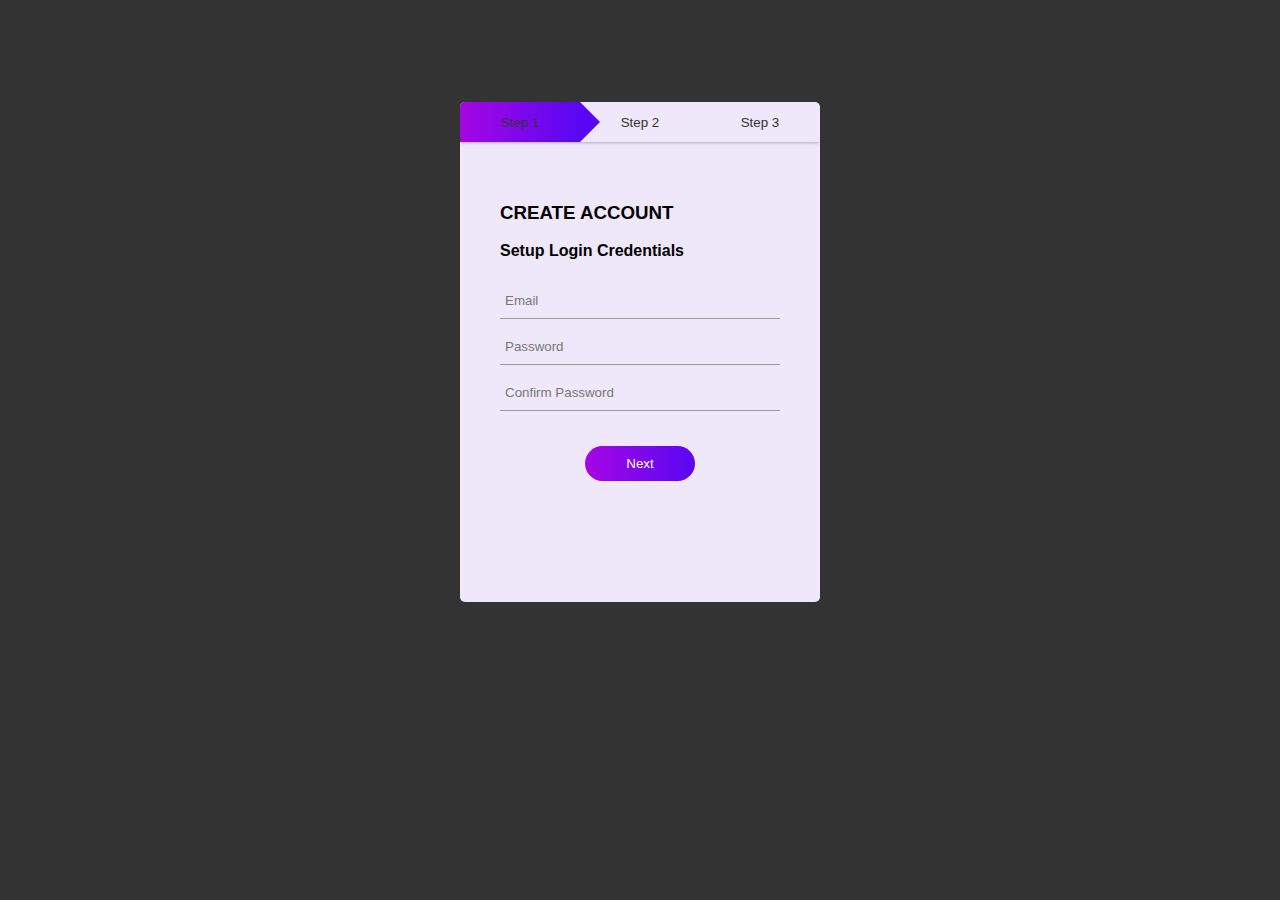
==== owners/advisorsignup.html @ 2f96c424 "initial" ====
<html>

<head>
    <link rel="stylesheet" href="advisorsignup.css">
    <title>Advisor Signup</title>
</head>

<body>
    <div class="container">
     
        <form id="Form1">
            <h3>CREATE ACCOUNT</h3>
            <br />
            <h4>Setup Login Credentials</h4>
            <br />
            <input type="text" name="email" placeholder="Email" required>
            <input type="password" name="password"  placeholder="Password" required>
            <input type="password" name="confirm"  placeholder="Confirm Password" required>

            <div class="btn-box">
                <button type="button" id="Next1">Next</button>
            </div>
        </form>

        <form id="Form2">
            <h3>CREATE ACCOUNT</h3>
            <br />
            <h4>Personal Details</h4>
            <br />
            <input type="text" name="name"  placeholder="Name" required>
            <input type="text" name="company" placeholder="Company" required>
            <input type="text" name="designation" placeholder="Designtion" required>
            <input type="text" name="field"  placeholder="Field" required>
            <input type="text" name="mobileno"  placeholder="Mobile number" required>

            <div class="btn-box">
                <button type="button" id="Back1">Back</button>
                <button type="button" id="Next2">Next</button>
            </div>
        </form>

        <form id="Form3">
            <h3>CREATE ACCOUNT</h3>
            <br />
            <h4>Social Links and Qualifications</h4>
            <br />
            <input type="text" name="medium"  placeholder="Medium">
            <input type="text" name="linkedin"  placeholder="Linkedin">
            <input type="text"  name="github" placeholder="Github">
            <br />
            <br />
            <div class="input-box message-box">

            <textarea name="qualifications" id="#txt1" cols="35" rows="2.5" class="form-control" placeholder="Qualifications"></textarea>
            <br />
            <br />
            <textarea name="work_experience" id="" cols="35" rows="2.5" class="form-control" placeholder="Work Experience"></textarea>
            </div>
            <div class="btn-box">
                <button type="button" id="Back2">Back</button>
                <button type="button">Submit</button>
            </div>
        </form>

 
        <div class="step-row">

            <div id="progress"></div>
            <div class="step-col"><small>Step 1</small></div>
            <div class="step-col"><small>Step 2 </small></div>
            <div class="step-col"><small>Step 3</small></div>
        </div>

    </div>

    <script>
        var Form1 = document.getElementById("Form1");
        var Form2 = document.getElementById("Form2");
        var Form3 = document.getElementById("Form3");

        var Next1 = document.getElementById("Next1");
        var Next2 = document.getElementById("Next2");
        var Back1 = document.getElementById("Back1");
        var Back2 = document.getElementById("Back2");

        var progress = document.getElementById("progress");


        Next1.onclick = function () {
            Form1.style.left = "-450px";
            Form2.style.left = "40px";
            progress.style.width = "240px"
        }
        Back1.onclick = function () {
            Form1.style.left = "40px";
            Form2.style.left = "450px";
            progress.style.width = "120px"
        }
        Next2.onclick = function () {
            Form2.style.left = "-450px";
            Form3.style.left = "40px";
            progress.style.width = "360px"
        }
        Back2.onclick = function () {
            Form2.style.left = "40px";
            Form3.style.left = "450px";
            progress.style.width = "240px"
        }

    </script>


</body>

</html>
---- owners/advisorsignup.css ----
*{
    margin: 0;
    padding: 0;
    font-family: sans-serif;
}

body{
    background-image: linear-gradient(rgba(0,0,0,0.8),rgba(0,0,0,0.8)),url("images/bgadv.png"); 
     
     background-position: center;
     background-size: cover;

    
}
.container{
    width: 360px;
    height: 500px;
    margin: 8% auto;
    background: #fff;
    border-radius: 5px;
    position: relative;
    overflow: hidden;
    background-color: rgb(239, 231, 250);
}

.h3{
    text-align: center;
    margin-bottom: 40px;
    color: #777;
    align-items: center;

}

.h4{
    text-align: center;
  
    color: rgb(211, 11, 238);
    align-items: center;
}

.container form{
    width: 280px;
    position: absolute;
    top: 100px;
    left: 40px;
    transition: 0.5s;
   
 

}

 .input-box textarea{
  

  
    font-size: 13px;
    background-color: rgb(239, 231, 250);
 border-bottom: #000;
    padding: 0 8px;
    resize: none;
}

form input{
    width: 100%;
    padding: 10px 5px;
    margin: 5px 0;
    border: 0;
    border-bottom: 1px solid #999;
    outline: none;
    background: transparent;
}

::placeholder{
    color: #777;
}

.btn-box{
    width: 100%;
    margin: 30px auto;
    text-align: center;
}

#btn_login_details{
    width: 110px;
    height: 35px;
    margin: 0 10px;
    background: linear-gradient(to right,#a506e4, #5907f3);
    border-radius: 30px;
    border: 0;
    outline: none;
    color: #fff;
    cursor: pointer;
}
form button{
    width: 110px;
    height: 35px;
    margin: 0 10px;
    background: linear-gradient(to right,#a506e4, #5907f3);
    border-radius: 30px;
    border: 0;
    outline: none;
    color: #fff;
    cursor: pointer;
}

#Form2{
    left: 450px;
}

#Form3{
    left: 450px;
}


.step-row{
    width: 360px;
    height: 40px;
    margin: 0 auto;
    display: flex;
    align-items: center;
    box-shadow: 0 -1px 5px -1px #000;
    position: relative;
}

.step-col{
    width: 120px;
    text-align: center;
    color: #333;
    position: relative;
}

#progress{
    position: absolute;
    height: 100%;
    width: 120px;
    background: linear-gradient(to right,#a506e4, #5907f3);;
    transition: 1s;
}

#progress::after{
    content: '';
    height: 0;
    width: 0;
    border-top: 20px solid transparent;
    border-bottom: 20px solid transparent;
    position: absolute;
    right: -20px;
    top: 0;
    border-left: 20px solid #5907f3;

}
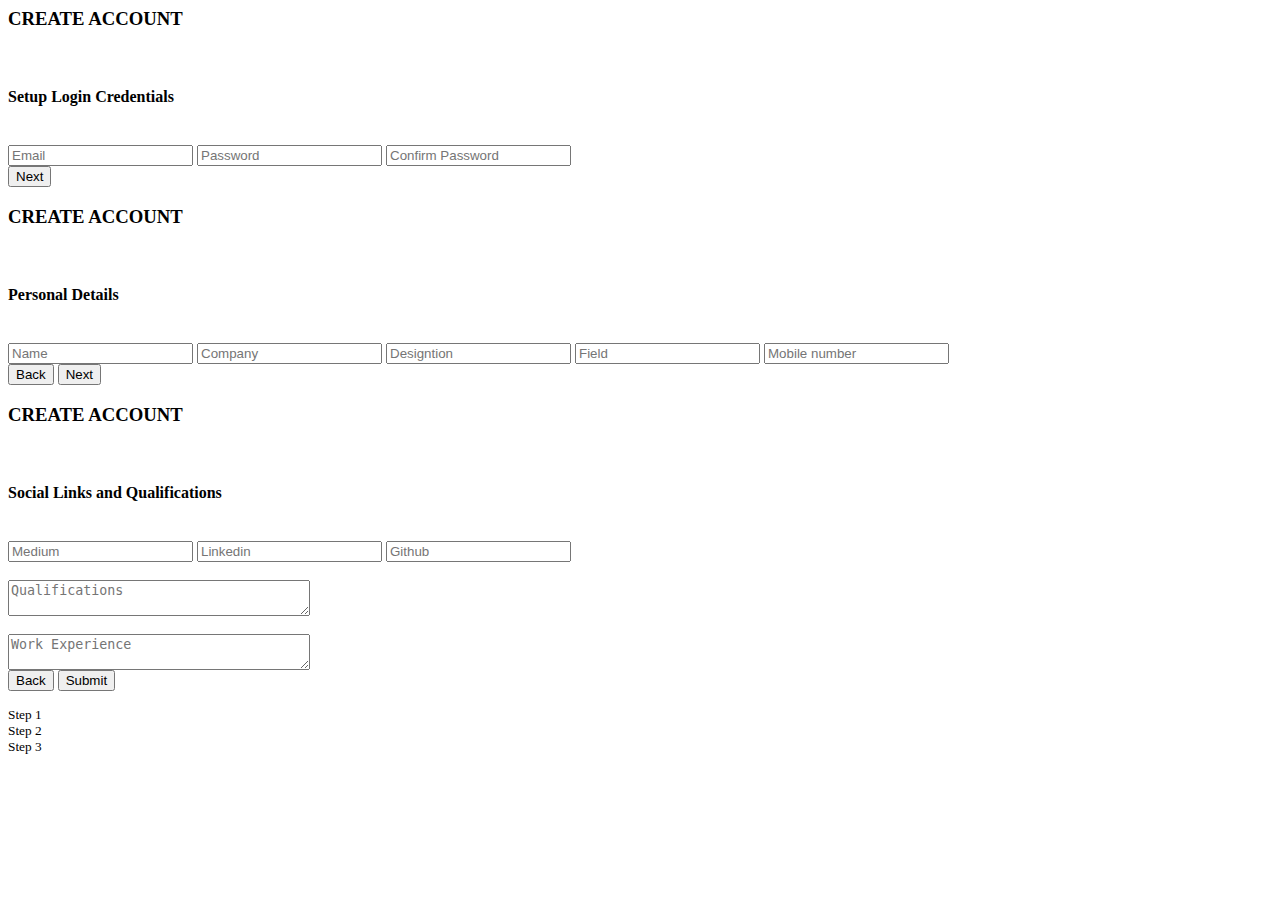
==== commit c534945a: "all files" ====
--- a/owners/advisorsignup.html
+++ b/owners/advisorsignup.html
@@ -2,7 +2,7 @@
 
 <head>
     <link rel="stylesheet" href="advisorsignup.css">
-    <title>Advisor Signup</title>
+    <title>StartupCompanion | Navigate your startup journey</title>
 </head>
 
 <body>
